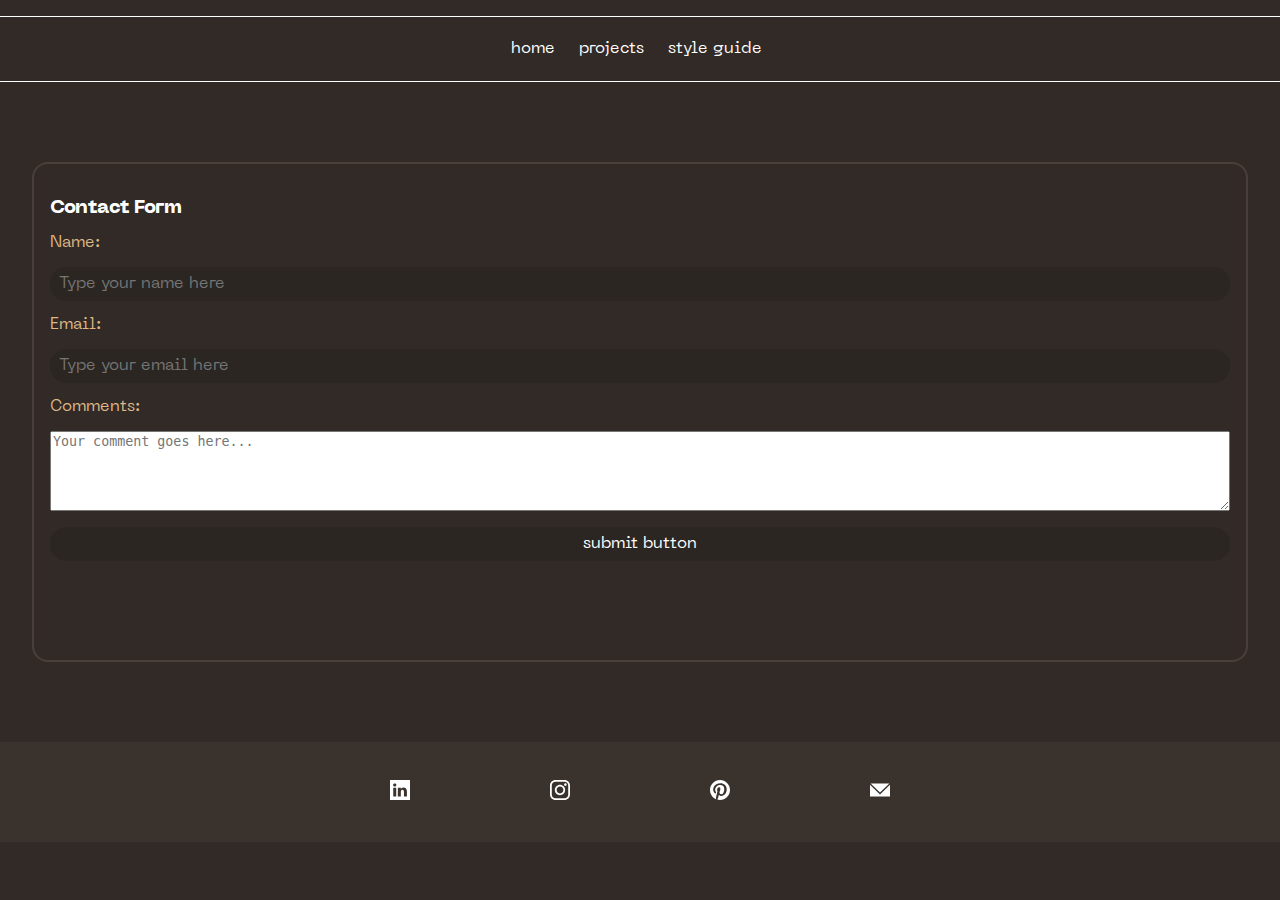
==== html/contact.html @ 870b89c5 "linked all css and img on every page" ====
<!DOCTYPE html>
<html lang="en">

<head>
    <meta charset="UTF-8">
    <meta name="viewport" content="width=device-width, initial-scale=1.0">
    <title>Contact Me</title>
    <!-- <600px, 601px, 768px, 992px, 1200px  -->
    <link href="../css/normalize.css" rel="stylesheet" />
    <link href="../css/main.css" rel="stylesheet" />
    <link href="../css/flexbox.css" rel="stylesheet" />
    <link href="../css/fonts.css" rel="stylesheet" />

</head>


<body>
    <header>
        <nav class=" navbar">
            <!-- menu : home, projects, about me, style guide-->
            <a href="/html/index.html" class=" nav-item block-one">home</a>
            <!-- <a href="/html/aboutme.html" class=" nav-item block-two">me</a> -->
            <!-- maybe change the placement of me and projects to center "ME" in the nav bar -->

            <!-- -----------------------------WHAT SHOULD I PUT IN THE ME SECTION!?----------------------------- -->

            <a href="/html/project.html" class=" nav-item block-three">projects</a>
            <!-- add a drop down menu for projects and list two projects -->
            <a href="/html/styleguide.html" class="nav-item block-four">style guide</a>
        </nav>
    </header>

    <!-- CONTACT FORM -->
    <section class="landing-slide">
        <div class="contact-container">
            <h3>Contact Form</h3>
            <form>
                <div class="form-group">
                    <label for="name">Name:</label>
                    <input type="text" id="name" name="name" placeholder="Type your name here" required>
                </div>
                <div class="form-group">
                    <label for="email">Email:</label>
                    <input type="email" id="email" name="email" placeholder="Type your email here" required>
                </div>
                <div class="form-group">
                    <label for="comments">Comments:</label>
                    <textarea id="comments" name="comments" placeholder="Your comment goes here..." required></textarea>
                </div>
                <div class="form-group submit-group">
                    <input type="submit" value="submit button" />
                </div>
            </form>
        </div>

    </section>


    <section id="footer-slide">
        <div class="footer-container">
            <!-- <div class="logo">

            </div> -->

            <div class="connect-container">
                <!-- linkedin
                pinterest
                instagram
                email (contact form that sends an email) -->
                <div class="icon"><a href="https://www.linkedin.com/in/elinanessar/"><img
                            src="../img/linkedin_339_icon.svg" alt="Icon 1, linkedin"></a></div>
                <div class="icon"><a href="https://www.instagram.com/ammipics/"><img src="../img/instagram_339_icon.svg"
                            alt="Icon 2, instagram"></a></div>
                <div class="icon"><a href="https://www.pinterest.ca/amminessar/"><img src="../img/pinterest_339_icon.svg"
                            alt="Icon 3, pinterest"></a></div>
                <div class="icon"><a href="/html/contact.html"><img src="../img/email_339_icon.svg"
                            alt="Icon 4, email"></a></div>
            </div>
        </div>
    </section>

</body>

</html>
---- css/main.css ----
html {
  /* margin:1rem; */
}
body {
  font-family: "Neue Machina", sans-serif;
  font-style: normal;
  font-size: 1rem;
  /* line-height: 2rem; */
  color: white;
  background-color: rgb(49, 42, 38);
}
.body-placement {
  margin: 1rem;
}

h1 {
  font-family: "Voyager", serif;
  font-weight: lighter;
  font-size: 4rem;
}
h2 {
  font-family: "Voyager", serif;
  font-weight: bold;
  font-size: 3rem;
}
h3 {
  font-weight: bold;
}

.img-link {
  width: 400px;
  height: 400px;
  border: 3px solid white;
  padding: 10px;
}
.img-link:hover {
  filter: drop-shadow(3px 3px 10px grey);
  /* box-shadow:grey; */
}
.img-prj{
  width: 400px;
  height: auto;
  border: 3px solid white;
  padding: 10px;
}

a {
  text-decoration: none;
  color: white;
  max-width: 100%;
}
a:hover,
a:focus,
a:active {
  color: burlywood;
}
.in-text-a {
  text-decoration: underline;
}
.nav-item,
.button-nav {
  margin-right: 0.5rem;
  padding: 0.5rem;
  border-radius: 1rem;
}
.nav-item:hover,
.nav-item:focus,
.nav-item:active {
  background-color: rgb(58, 50, 44);
  /* instead of changing background colour, 
    create a small animation like making the letters jump up 
    a bit when the mouse is hovering over the object */
}
.button-nav {
  background-color: rgb(43, 38, 34);
  filter: drop-shadow(2px 2px 2px black);
  transition-property: background-color;
  transition-duration: 0.5s;
}
.button-nav:hover {
  background-color: rgb(58, 50, 44);
  filter: none;
}
input {
  font-family: "Neue Machina", sans-serif;
  font-style: normal;
  font-size: 1rem;
  padding: 0.5rem;
  border: 1px solid rgb(43, 38, 34);
  border-radius: 1rem;
  color: white;
  background-color: rgb(43, 38, 34);
  transition-property: background-color;
  transition-duration: 0.5s;
}
input:hover {
  background-color: rgb(58, 50, 44);
}
label {
  color: burlywood;
  margin-bottom: 1rem;
}
textarea {
  min-height: 5rem;
}
.hz-line {
  margin-top: -1rem;
  border: 1px solid white;
}

.first-page-title {
  margin-top: 4rem;
}
.landing-section {
  margin-bottom: 8rem;
}

.sg-nav-item-2-fb-2 p {
  color: grey;
}
section:not(.ls) {
  margin-top: 5rem;
}
.ls{
  margin-top: 3rem;
}
.element {
  margin-bottom: 3rem;
  background-color: rgb(58, 50, 44);
  padding: 1rem;
  border-radius: 1rem;
}
.element:hover,
.element:focus,
.element:active {
  background-color: rgb(73, 64, 57);
}

.step {
  background-color: rgb(49, 42, 38);
}
.step:hover{
  background-color: rgb(49, 42, 38);
}
figcaption {
  margin-top: 1rem;
}
ol li {
  list-style: inside;
  margin-bottom: 0.5rem;
}
.contact-container {
  margin: 2rem;
  border: 2px solid rgb(73, 64, 57);
  border-radius: 1rem;
  padding: 1rem;
  height: 500px;
}

.form-group {
  margin-bottom: 1rem;
}

.submit-group {
  display: flex;
  justify-content: center;
  width: 100%;
}
.citations-box {
  max-width: 100%;
  line-height: 2rem;
}
.citations-list {
  max-width: 400px;
}
li {
  margin-bottom: 2rem;
}
.text-example-voyager {
  font-family: "Voyager";
}
.text-example-neue {
  font-family: "Neue Machina";
}
.color-box {
  padding: 1rem;
  margin-bottom: 1rem;
  margin-right: 1rem;
  width: 200px;
  height: 200px;
}
.color-box:hover {
  filter: opacity(60%);
}
.hp-img {
  max-width: 40%; /* Ensure images don't exceed their natural size */
  height: auto; /* Keep the aspect ratio when scaling down */
}
.hp-img:hover {
  opacity: 40%;
  /* change this to add slides with text, the same background colour, about myself instead of opacity change */
}
/* .hp-image:last-child{
  padding-right: 1rem;
} */
.slide-container-1 {
  max-width: 100%;
}

.my-bio {
  width: 50%;
}
.biography {
  line-height: 2rem;
  width: 80%;
}
.prfc-txt {
  margin-top: 3rem;
  margin-bottom: 0;
  font-size: 0.8rem;
  font-family: Voyager;
  font-style: italic;
}

.icon {
  width: 25%;
  text-align: center;
  color: white;
}

.icon img {
  max-height: 20px;
  max-width: 100%;
}

@media (max-width: 500px) {
  /* body{
        line-height:1.4rem;
    } */
  h1 {
    font-size: 2.5rem;
  }
  h2 {
    font-size: 2rem;
  }
  .img-link {
    max-width: 200px;
    max-height: 200px;
  }
}
/* For viewport widths over 600px */
@media screen and (min-width: 600px) {
  .my-image {
    width: 50%; /* Set to half of the screen width */
  }
}

@media (max-width: 730px) {
  .citations-box {
    font-size: 0.5rem;
  }
}
---- css/flexbox.css ----
* {
  box-sizing: border-box;
}

.navbar {
  display: flex;
  flex-wrap: wrap;
  /* background-color: rgb(134, 111, 97); */
  padding: 1rem;
  border-top: 1px solid white;
  border-bottom: 1px solid white;
  margin-top: 1rem;
  justify-content: center;
}
.style-guide-nav-flexbox {
  display: flex;
  flex-direction: column;
  flex-wrap: wrap;
  align-content: center;
  /* change align-content to flex-end */
}
.sg-nav-item {
  display: flex;
  flex-direction: row;
  align-items: baseline;
}
.sg-nav-item-1 {
  margin-right: 1rem;
}

.sg-nav-item-2 {
  display: flex;
  flex-direction: column;
  width: 400px;
}
.sg-nav-item-2-fb {
  display: flex;
  flex-direction: column;
  align-items: flex-end;
}
.form-group {
  display: flex;
  flex: wrap;
  flex-direction: column;
}
.color-box-fb {
  display: flex;
  flex-wrap: wrap;
  justify-content: flex-start;
}
.cb-fb-item {
  /* width: 300px;
  height: 200px;
  margin-right: 10px; */
  display: flex;
  flex-direction: column;
  justify-content: center;
  align-items: center;
}

.slide-container-1 {
  display: flex;
  flex-direction:row; /* Stack elements vertically */
  margin-top:1rem;
}
.photo-row {
  display: flex; /* Display images side by side */
  justify-content:flex-start; 
  margin-bottom: 0; /* Add some space between each photo-row */
  width:80%;
  height: 50%;
}
.my-image{
  display:flex;
  flex-direction:column;
  width:50%;
}
.my-bio{
  display:flex;
  flex-direction:column;
  flex:wrap;
}

.connect-container {
  display: flex;
  flex-direction: row;
  justify-content:flex-end;
  align-items: center;
  height: 20%;
  width:50%;
}

.footer-container {
  position: relative;
  bottom: 0;
  left: 0; 
  right: 0; 
  display: flex;
  align-items: center;
  justify-content: center;
  background-color: rgb(58, 50, 44);
  height: 100px;
}

@media (max-width: 500px) { 
  .sg-nav-item-2 {
    width: 200px;
  }
  .sg-nav-item-2-fb {
    align-items: flex-start;
  }
}
@media (max-width: 700px) {
  .my-image{
    width:50%;
  }
  .photo-row{
    width: 100%;
  }
  .slide-container-1{
    flex-direction: column;
    align-items: center;
  }
}
---- css/fonts.css ----
/* --------VOYAGER FONT WEIGHTS-------- */

/* LIGHTER(THIN) */
@font-face{
    font-family: "Voyager";
    font-weight: lighter;
    font-style: normal;
    src: url(../fonts/madevoyagerpersonaluse-thin.otf);
}

/* LIGHT (LIGHT) */
@font-face{
    font-family: "Voyager";
    font-weight:lighter;
    font-style: normal;
    src: url(../fonts/madevoyagerpersonaluse-light.otf);
}

/* NORMAL (REGULAR) */
@font-face{
    font-family: "Voyager";
    font-weight: normal;
    font-style: normal;
    src: url(../fonts/madevoyagerpersonaluse-regular.otf);
}

/* BOLD (MEDIUM) */
@font-face{
    font-family: "Voyager";
    font-weight: bold;
    font-style: normal;
    src: url(../fonts/madevoyagerpersonaluse-medium.otf);
}

/* BOLDER (BOLD) */
@font-face{
    font-family: "Voyager";
    font-weight: bolder;
    font-style: normal;
    src: url(../fonts/madevoyagerpersonaluse-bold.otf);
}



/* --------NEUE MACHINA FONT WEIGHTS-------- */
/* LIGHT */
@font-face{
    font-family: "Neue Machina";
    font-weight: lighter;
    font-style: normal;
    src: url(../fonts/NeueMachina-Light.otf);
}

/* NORMAL (REGULAR) */
@font-face{
    font-family: "Neue Machina";
    font-weight: normal;
    font-style: normal;
    src: url(../fonts/NeueMachina-Regular.otf);
}

/* BOLD (BOLD) */
@font-face{
    font-family: "Neue Machina";
    font-weight: bold;
    font-style: normal;
    src: url(../fonts/NeueMachina-Ultrabold.otf);
}
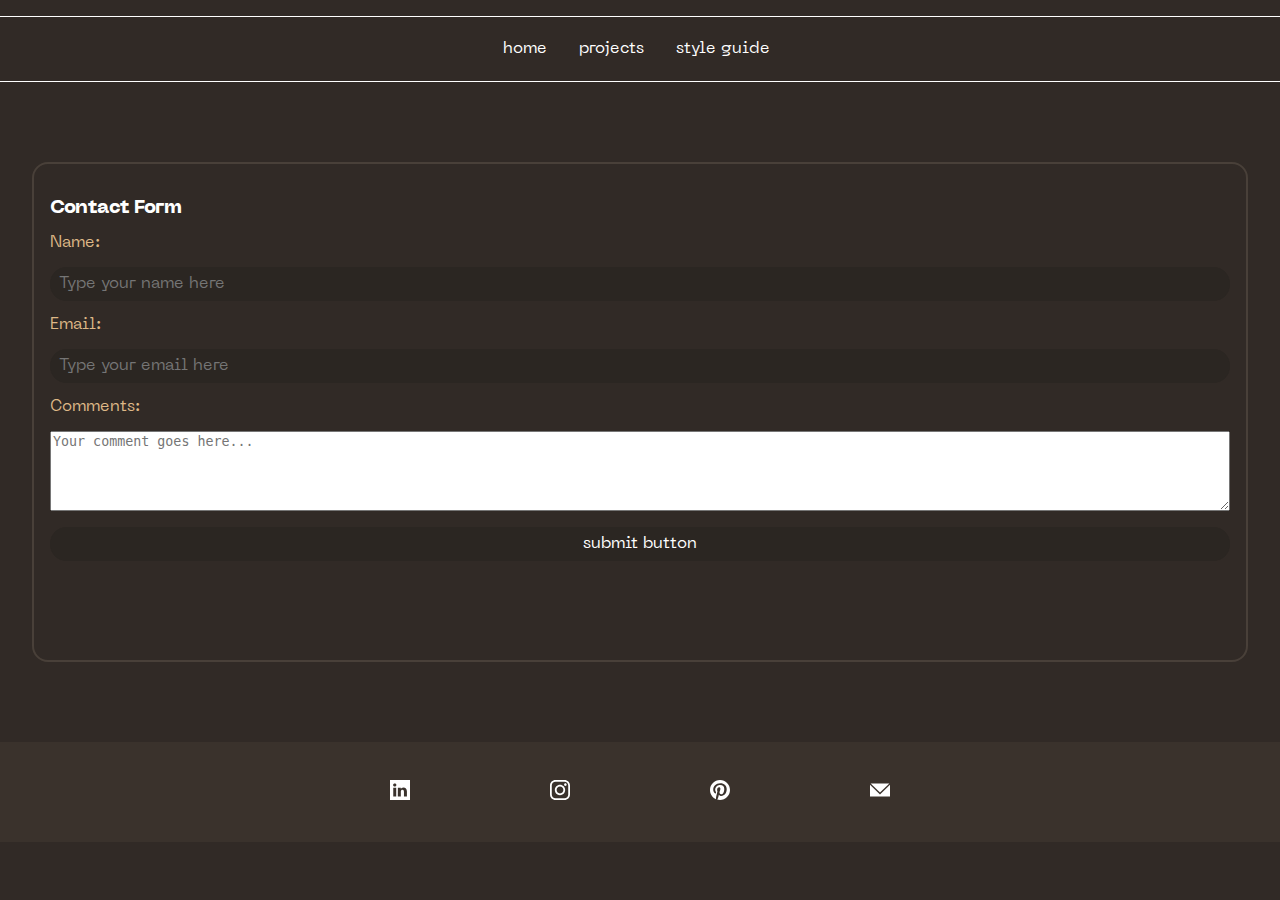
==== commit b55cb6dc: "fixed style guide, added dropdown menu" ====
--- a/html/contact.html
+++ b/html/contact.html
@@ -18,15 +18,14 @@
     <header>
         <nav class=" navbar">
             <!-- menu : home, projects, about me, style guide-->
-            <a href="/html/index.html" class=" nav-item block-one">home</a>
-            <!-- <a href="/html/aboutme.html" class=" nav-item block-two">me</a> -->
-            <!-- maybe change the placement of me and projects to center "ME" in the nav bar -->
-
-            <!-- -----------------------------WHAT SHOULD I PUT IN THE ME SECTION!?----------------------------- -->
-
-            <a href="/html/project.html" class=" nav-item block-three">projects</a>
-            <!-- add a drop down menu for projects and list two projects -->
-            <a href="/html/styleguide.html" class="nav-item block-four">style guide</a>
+            <a href="../html/index.html" class=" nav-item block-one">home</a>
+            <div class="dropdown"><a href="../html/project.html" class=" nav-item block-one dropbtn">projects</a>
+                <div class="dropdown-content">
+                    <a href="../html/project.html">project 1</a>
+                    <a href="../html/project2.html">project 2</a>
+                </div>
+            </div>
+            <a href="../html/styleguide.html" class="nav-item block-four">style guide</a>
         </nav>
     </header>
 
@@ -73,7 +72,7 @@
                             alt="Icon 2, instagram"></a></div>
                 <div class="icon"><a href="https://www.pinterest.ca/amminessar/"><img src="../img/pinterest_339_icon.svg"
                             alt="Icon 3, pinterest"></a></div>
-                <div class="icon"><a href="/html/contact.html"><img src="../img/email_339_icon.svg"
+                <div class="icon"><a href="../html/contact.html"><img src="../img/email_339_icon.svg"
                             alt="Icon 4, email"></a></div>
             </div>
         </div>
--- a/css/main.css
+++ b/css/main.css
@@ -37,7 +37,7 @@
   filter: drop-shadow(3px 3px 10px grey);
   /* box-shadow:grey; */
 }
-.img-prj{
+.img-prj {
   width: 400px;
   height: auto;
   border: 3px solid white;
@@ -67,9 +67,6 @@
 .nav-item:focus,
 .nav-item:active {
   background-color: rgb(58, 50, 44);
-  /* instead of changing background colour, 
-    create a small animation like making the letters jump up 
-    a bit when the mouse is hovering over the object */
 }
 .button-nav {
   background-color: rgb(43, 38, 34);
@@ -121,7 +118,7 @@
 section:not(.ls) {
   margin-top: 5rem;
 }
-.ls{
+.ls {
   margin-top: 3rem;
 }
 .element {
@@ -139,7 +136,7 @@
 .step {
   background-color: rgb(49, 42, 38);
 }
-.step:hover{
+.step:hover {
   background-color: rgb(49, 42, 38);
 }
 figcaption {
@@ -189,20 +186,21 @@
   width: 200px;
   height: 200px;
 }
+
 .color-box:hover {
   filter: opacity(60%);
 }
+
 .hp-img {
   max-width: 40%; /* Ensure images don't exceed their natural size */
   height: auto; /* Keep the aspect ratio when scaling down */
 }
+
 .hp-img:hover {
-  opacity: 40%;
+  /* opacity: 40%; */
   /* change this to add slides with text, the same background colour, about myself instead of opacity change */
 }
-/* .hp-image:last-child{
-  padding-right: 1rem;
-} */
+
 .slide-container-1 {
   max-width: 100%;
 }
@@ -233,6 +231,132 @@
   max-width: 100%;
 }
 
+#overlay {
+  background: rgba(0, 0, 0, 0.7); /* Semi-transparent black background */
+  position: fixed;
+  top: 0;
+  left: 0;
+  width: 100%;
+  height: 100%;
+  z-index: 1000; /* Place the overlay above everything else */
+  display: flex;
+  align-items: center;
+  justify-content: center;
+}
+
+#message {
+  width: 100%;
+  height: 100vh;
+  background-color: rgb(49, 42, 38);
+  display: flex;
+  align-items: center;
+  justify-content: center;
+  font-size: 5rem;
+  font-family: "Voyager";
+  color: white;
+}
+
+.skill p {
+  margin-right: 10px;
+  flex-shrink: 0; /* Prevent text from shrinking */
+}
+.rectangle {
+  width: 20px;
+  height: 5px;
+  background-color: rgb(83, 83, 83);
+  margin-right: 5px;
+  margin-top: 2rem;
+  margin-bottom: 2rem;
+  margin-left: 1rem;
+}
+
+.last-rect {
+  margin-right: 2rem;
+}
+
+#second-slide h2 {
+  margin-left: 2rem;
+}
+
+#third-slide h2 {
+  margin-left: 2rem;
+}
+
+.skill-level {
+  background-color: rgb(221, 218, 218);
+}
+
+.ls {
+  display: flex;
+  flex-wrap: wrap;
+  /* background-color: rgb(134, 111, 97); */
+  padding: 1rem;
+  border-bottom: 1px solid white;
+  margin-top: 1rem;
+  justify-content: center;
+}
+
+.slide-container-3 {
+  text-align: center;
+}
+.hp-img-prj {
+  width: 300px;
+  height: 300px;
+  border-radius: 50%;
+  object-fit: cover;
+  margin: 2rem;
+}
+
+.hp-img-prj:hover {
+  opacity: 70%;
+  filter: drop-shadow(3px 3px 10px grey);
+}
+
+.dropdown {
+  padding: 0.5rem;
+}
+
+.dropbtn {
+  border: none;
+}
+
+.dropdown-content {
+  display: none;
+  position: absolute;
+  background-color: #f1f1f1;
+  min-width: 160px;
+  box-shadow: 0px 8px 16px 0px rgba(0, 0, 0, 0.2);
+  z-index: 1;
+}
+
+.dropdown-content a {
+  color: black;
+  padding: 12px 16px;
+  text-decoration: none;
+  display: block;
+}
+
+/* Change color of dropdown links on hover */
+.dropdown-content a:hover {
+  background-color: #ddd;
+}
+
+/* Show the dropdown menu on hover */
+.dropdown:hover .dropdown-content {
+  display: block;
+}
+
+/* Change the background color of the dropdown button when the dropdown content is shown */
+.dropdown:hover .dropbtn {
+  background-color: rgb(58, 50, 44);
+  color: burlywood;
+}
+
+@media (max-width: 500px) {
+  .biography {
+    width: 100%;
+  }
+}
 @media (max-width: 500px) {
   /* body{
         line-height:1.4rem;
@@ -248,6 +372,7 @@
     max-height: 200px;
   }
 }
+
 /* For viewport widths over 600px */
 @media screen and (min-width: 600px) {
   .my-image {
@@ -259,4 +384,7 @@
   .citations-box {
     font-size: 0.5rem;
   }
-}
+  body {
+    font-size: 0.75rem;
+  }
+}
--- a/css/flexbox.css
+++ b/css/flexbox.css
@@ -102,6 +102,42 @@
   height: 100px;
 }
 
+.slide-container-2 {
+  display: flex;
+  justify-content: center;
+}
+
+.my-skills {
+  display: flex;
+  flex-direction: column;
+  align-items: center;
+}
+
+ .skill-fb{
+   display: flex;
+   flex-direction: row;
+   align-items: flex-start;
+ }
+
+ .skill {
+  display: flex;
+  align-items: center;
+  margin-bottom: 2rem;
+  flex-direction: column;
+}
+
+.rectangles {
+  display: flex;
+  align-items: center;
+  flex-grow: 1; /* Align rectangles vertically */
+}
+
+.image-container {
+  display: flex;
+  justify-content: center;
+  flex-wrap: wrap;
+}
+
 @media (max-width: 500px) { 
   .sg-nav-item-2 {
     width: 200px;
@@ -122,3 +158,9 @@
     align-items: center;
   }
 }
+
+@media (max-width: 1200px){
+  .skill-fb{
+    flex-direction: column;
+  }
+}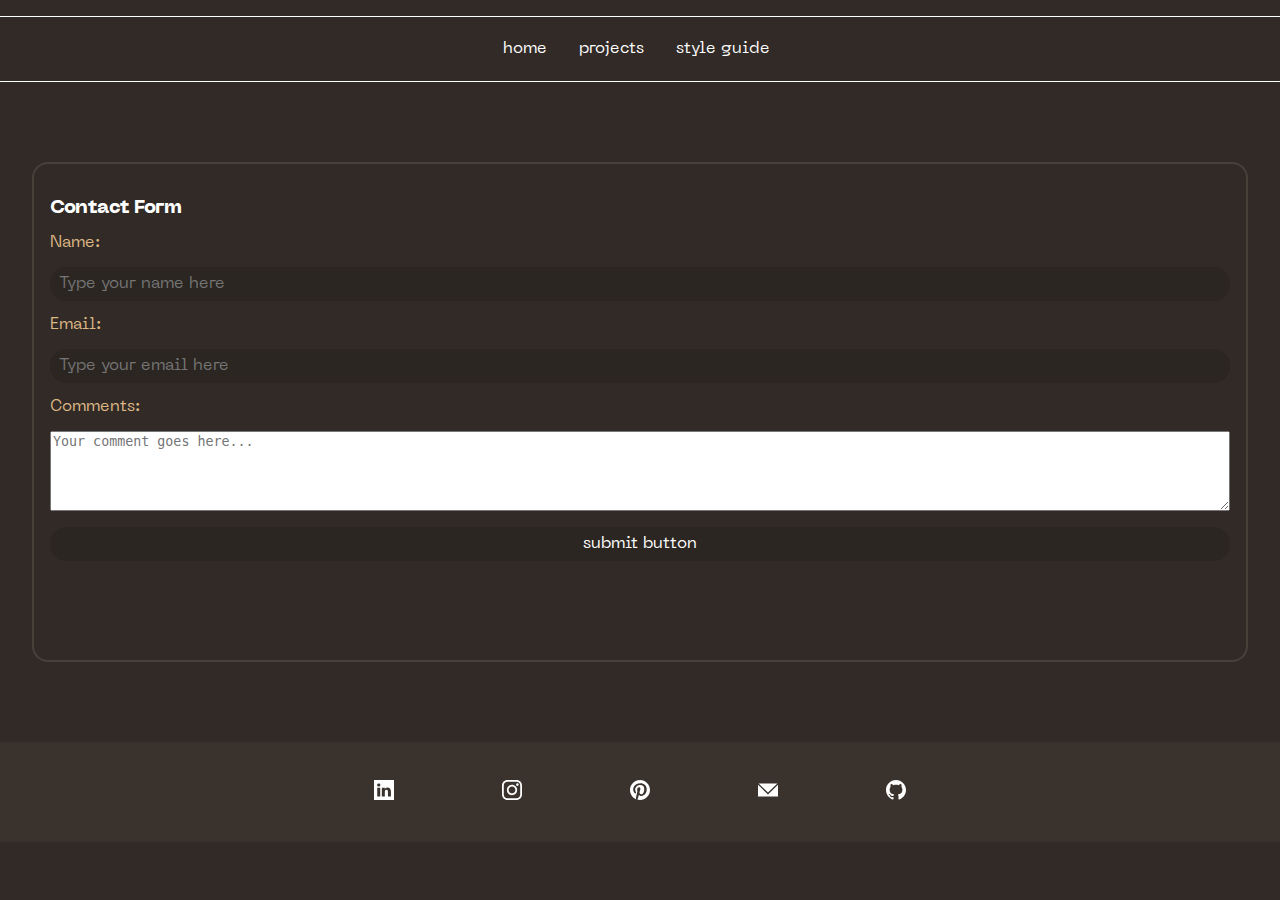
==== commit a0c6cdb1: "updated footer" ====
--- a/html/contact.html
+++ b/html/contact.html
@@ -57,10 +57,6 @@
 
     <section id="footer-slide">
         <div class="footer-container">
-            <!-- <div class="logo">
-
-            </div> -->
-
             <div class="connect-container">
                 <!-- linkedin
                 pinterest
@@ -70,14 +66,20 @@
                             src="../img/linkedin_339_icon.svg" alt="Icon 1, linkedin"></a></div>
                 <div class="icon"><a href="https://www.instagram.com/ammipics/"><img src="../img/instagram_339_icon.svg"
                             alt="Icon 2, instagram"></a></div>
-                <div class="icon"><a href="https://www.pinterest.ca/amminessar/"><img src="../img/pinterest_339_icon.svg"
-                            alt="Icon 3, pinterest"></a></div>
+                <div class="icon"><a href="https://www.pinterest.ca/amminessar/"><img
+                            src="../img/pinterest_339_icon.svg" alt="Icon 3, pinterest"></a></div>
                 <div class="icon"><a href="../html/contact.html"><img src="../img/email_339_icon.svg"
                             alt="Icon 4, email"></a></div>
+                <div class="icon"><a href="https://github.com/elinanessar/P03_IAT339_ElinaMokhammad"><img
+                            src="../img/github.svg" alt="Icon 5, github link to my repository"></a></div>
             </div>
         </div>
     </section>
 
+
+    <button onclick="topFunction()" id="myBtn" title="Go to top">Top</button>
+    <script src="../js/backtotop.js"></script>
+
 </body>
 
 </html>--- a/css/main.css
+++ b/css/main.css
@@ -336,31 +336,43 @@
   display: block;
 }
 
-/* Change color of dropdown links on hover */
 .dropdown-content a:hover {
   background-color: #ddd;
 }
 
-/* Show the dropdown menu on hover */
 .dropdown:hover .dropdown-content {
   display: block;
 }
 
-/* Change the background color of the dropdown button when the dropdown content is shown */
 .dropdown:hover .dropbtn {
   background-color: rgb(58, 50, 44);
   color: burlywood;
 }
 
+#myBtn {
+  display: none; /* Hidden by default */
+  position: fixed; /* Fixed/sticky position */
+  bottom: 20px; /* Place the button at the bottom of the page */
+  right: 30px; /* Place the button 30px from the right */
+  z-index: 99; /* Make sure it does not overlap */
+  border: none; /* Remove borders */
+  outline: none; /* Remove outline */
+  background-color: rgb(73, 64, 57); /* Set a background color */
+  color: white; /* Text color */
+  cursor: pointer; /* Add a mouse pointer on hover */
+  padding: 15px; /* Some padding */
+  border-radius: 10px; /* Rounded corners */
+  font-size: 18px; /* Increase font size */
+}
+
+#myBtn:hover {
+  background-color: #555; /* Add a dark-grey background on hover */
+}
+#landing-slide h2{
+  margin-left:1rem;
+}
+
 @media (max-width: 500px) {
-  .biography {
-    width: 100%;
-  }
-}
-@media (max-width: 500px) {
-  /* body{
-        line-height:1.4rem;
-    } */
   h1 {
     font-size: 2.5rem;
   }
@@ -370,6 +382,13 @@
   .img-link {
     max-width: 200px;
     max-height: 200px;
+  }
+  .img-prj {
+    max-width:200px;
+    max-height:auto;
+  }
+  .biography {
+    width: 100%;
   }
 }
 
